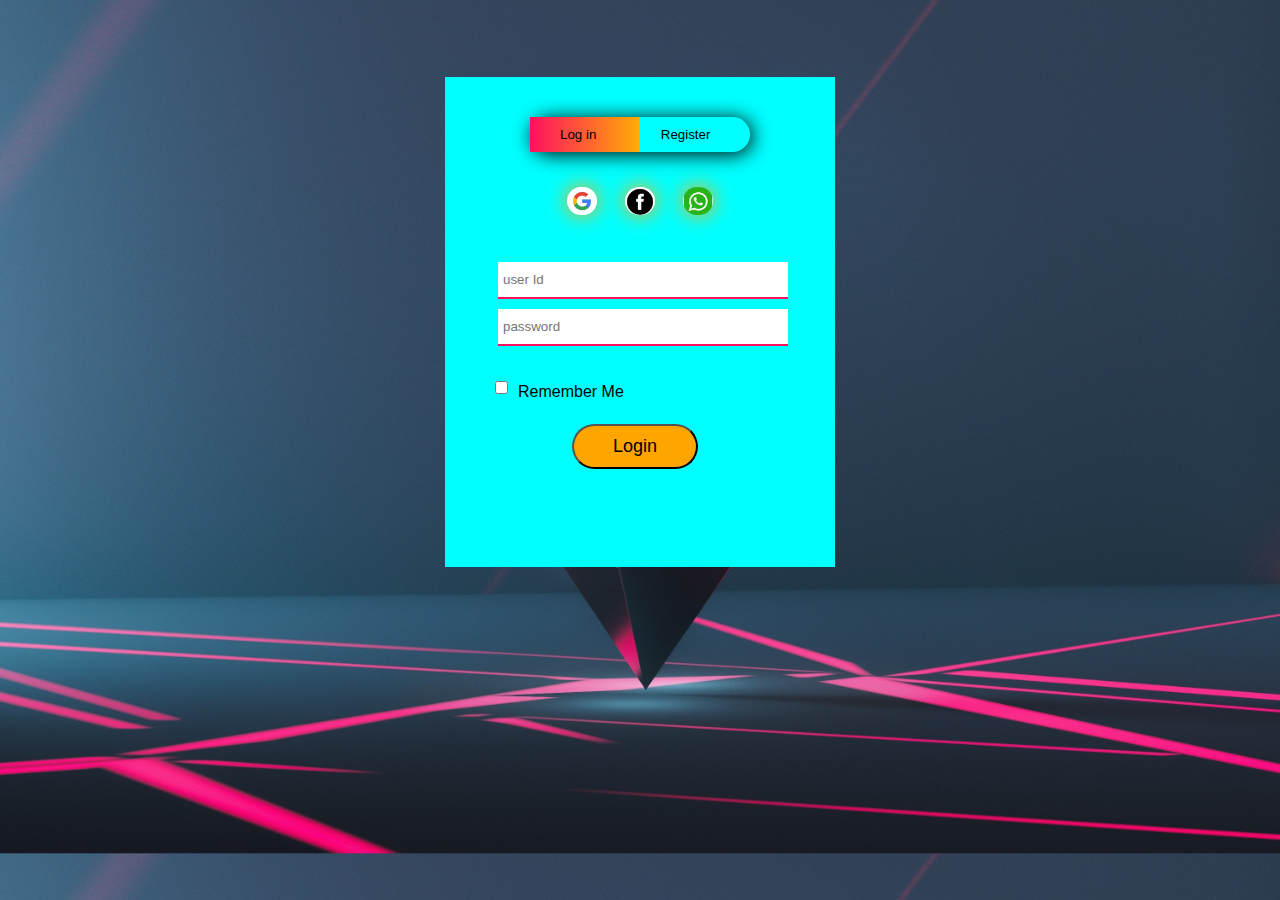
==== index.html @ f3928dcb "." ====
<!DOCTYPE html>
<html lang="en">
<head>
    <meta charset="UTF-8">
    <meta name="viewport" content="width=device-width, initial-scale=1.0">
    <title>Innercircle.org</title>
    <link rel="stylesheet" href="style.css">
  
    
</head>
<body>
   
   <div class="main">
    <div class="form-box">
        <div class="btn-box">
            <div id="btn"></div>
            <button type="button" class="toggle-btn" onclick="login()">Log in</button>
            <button type="button" class="toggle-btn" onclick="register()">Register</button>

        </div>
        <div class="tag-icon">
            <img src="images/google.png">
            <img src="images/fb.png">
            <img src="images/wp.png">
    
        </div>
        <form id="login" class="inputs">
            <input type="text" class="input-field" placeholder="user Id" required>
            
            <input type="text" class="input-field" placeholder="password" required>
            <input type="checkbox" class="check-box"><span>Remember Me</span>
            <button type="submit" class="submit-btn">Login</button>

        </form>
        <form id="register" class="inputs">
            <input type="text" class="input-field" placeholder="user Id" required>
            <input type="email" class="input-field" placeholder="email Id" required>
            
            <input type="text" class="input-field" placeholder="password" required>
            <input type="checkbox" class="check-box"><span>Agree to Terms and Conditions</span>
            <button type="submit" class="submit-btn">Register</button>

        </form>
    </div>
    

   </div>

   <script>
    var x = document.getElementById("login");
    var y = document.getElementById("register");
    var z = document.getElementById("btn");

            function register(){
                x.style.left = "-400px";
                y.style.left = "50px";
                z.style.left = "110px";
            }
            function login(){
                x.style.left = "50px";
                y.style.left = "450px";
                z.style.left = "0";
            }
   </script>
    
    
</body>
</html>
---- style.css ----
*{
    margin: 0;
    padding: 0;
    font-family: Arial, sans-serif;
}

body{
    background-image: url(images/background.jpg);
    background-size: cover;
    
}

.main{
    hieght: 100%;
    width: 100%;
    position: absolute;
}

.form-box{
    width: 380px;
    height: 480px;
    position: relative;
    margin: 6% auto;
    background: aqua;
    padding: 5px;
    overflow: hidden;
}

.btn-box{
    width: 220px;
    margin: 35px auto;
    position: relative;
    box-shadow: 2px 2px 20px black;
    border-radius: 30px;

}

.toggle-btn{
    padding: 10px 30px;
    cursor: pointer;
    background: transparent;
    border: 0;
    outline: none;
    position: relative;
}

#btn{
    top: 0;
    left: 0;
    position: absolute;
    width: 110px;
    height: 100%;
    background: linear-gradient(to right, #ff105f, #ffad06);

}

.tag-icon{
    margin: 30px auto;
    text-align: center;
}
.tag-icon img{
    width: 30px;
    margin: 0 12px;
    box-shadow: 0 0 20px 0 #ffad06;
    cursor: pointer;
    border-radius: 5em;
}

.inputs{
    top: 180px;
    width: 280px;
    position: absolute;
    transition: 0.5s;
    align-items: center;
}

.input-field{
    justify-content: center;
    align-items: center;
    width: 100%;
    padding: 10px 5px;
    margin: 5px 3px;
    border-left: 0;
    border-right: 0;
    border-top: 0;
    border-bottom: 2px solid #ff105f;
    outline: none;
}

.submit-btn{
    width: 45%;
    padding: 10px 30px;
    cursor: pointer;
    display: block;
    margin: auto;
    background: orange;
    height: 45%;
    font-size: 18px;
    border-radius: 4rem;
}

.check-box{
    margin:  30px 10px 30px 0;
}

span{
    color: black;
    font-size: 16px;
    font-weight: 300;
    bottom: 68px;
    position: absolute;

}

#login{
    left: 50px;

}

#register{
    left: 450px;
}
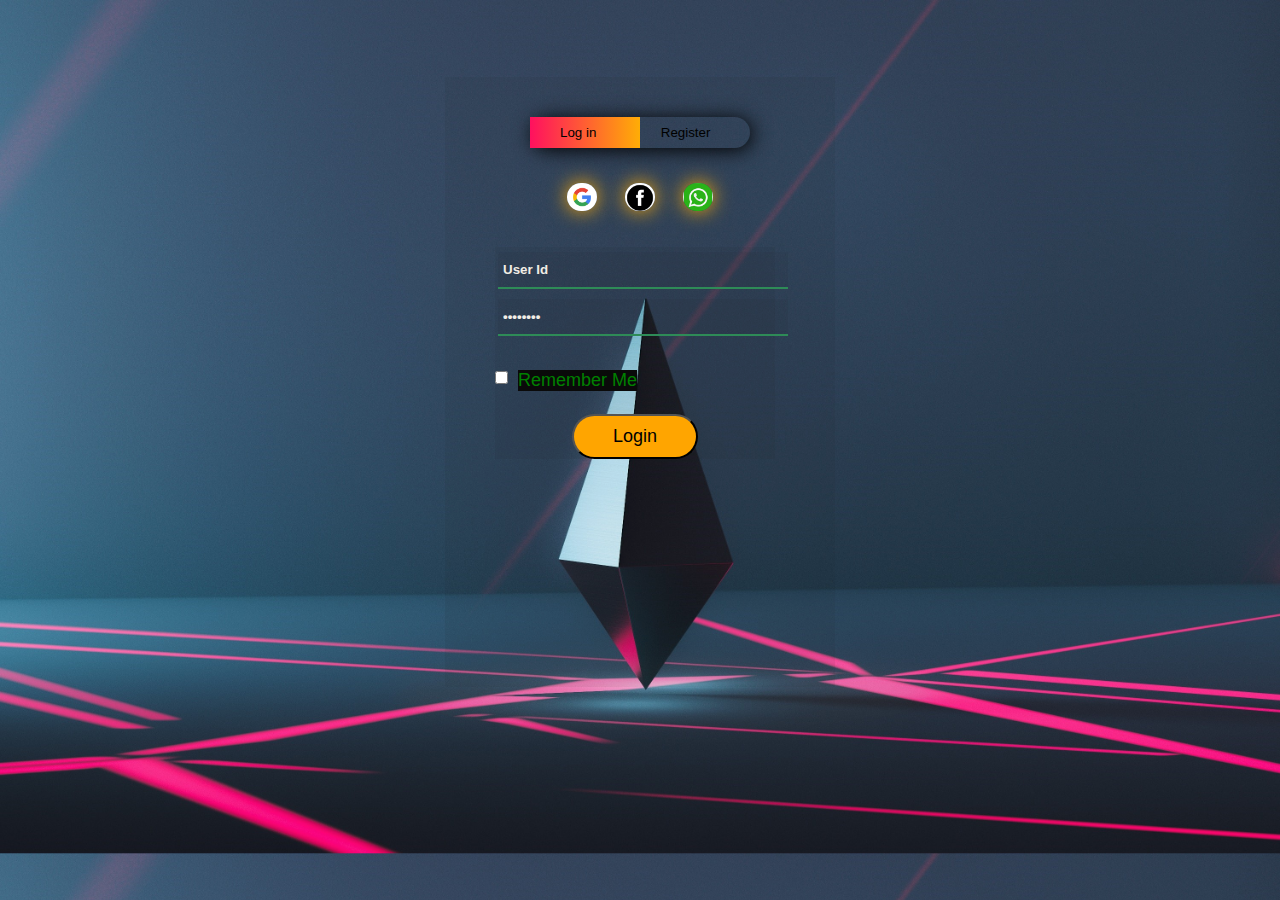
==== commit 7a37978d: "." ====
--- a/index.html
+++ b/index.html
@@ -25,18 +25,40 @@
     
         </div>
         <form id="login" class="inputs">
-            <input type="text" class="input-field" placeholder="user Id" required>
+            <input type="text" class="input-field" placeholder="user Id" required value="User Id">
             
-            <input type="text" class="input-field" placeholder="password" required>
+            <input type="password" class="input-field" placeholder="password" required value="password">
             <input type="checkbox" class="check-box"><span>Remember Me</span>
             <button type="submit" class="submit-btn">Login</button>
 
         </form>
         <form id="register" class="inputs">
-            <input type="text" class="input-field" placeholder="user Id" required>
-            <input type="email" class="input-field" placeholder="email Id" required>
+            <input type="text" class="input-field" placeholder="First name" required value="First name">
+            <input type="text" class="input-field" placeholder="Last name" required value="Last name">
+            <input type="text" class="input-field" placeholder="user Id" required value="user id">
+            <label class="label-for">Gender
+                <input type="radio" class="input-field" placeholder="" required id="radio">Male
+                <input type="radio" class="input-field" placeholder="" required id="radio">Female
+            </label>
             
-            <input type="text" class="input-field" placeholder="password" required>
+            <label class="phonenumber">Phone number
+                <select class="Phone">
+                    <option class="option">+234</option>
+                    <option class="option">+235</option>
+                    <option class="option">+236</option>
+                    <option class="option">+237</option>
+                    <option class="option">+238</option>
+                    <option class="option">+239</option>
+                     </select>
+                     <input type="number" class="phone-field" placeholder="080****" name="phonenumber" value="number">
+         
+            </label>
+                            
+           
+            
+            <input type="email" class="input-field" placeholder="email Id" required value="email Id">
+            
+            <input type="password" class="input-field" placeholder="password" required value="password">
             <input type="checkbox" class="check-box"><span>Agree to Terms and Conditions</span>
             <button type="submit" class="submit-btn">Register</button>
 
--- a/style.css
+++ b/style.css
@@ -7,6 +7,7 @@
 body{
     background-image: url(images/background.jpg);
     background-size: cover;
+    position: sticky;
     
 }
 
@@ -18,10 +19,11 @@
 
 .form-box{
     width: 380px;
-    height: 480px;
+    height: 600px;
+    color: #ffad06;
     position: relative;
     margin: 6% auto;
-    background: aqua;
+    background: rgba(30, 31, 31, 0.068);
     padding: 5px;
     overflow: hidden;
 }
@@ -36,7 +38,7 @@
 }
 
 .toggle-btn{
-    padding: 10px 30px;
+    padding: 8px 30px;
     cursor: pointer;
     background: transparent;
     border: 0;
@@ -55,7 +57,7 @@
 }
 
 .tag-icon{
-    margin: 30px auto;
+    margin: 25px auto;
     text-align: center;
 }
 .tag-icon img{
@@ -67,24 +69,31 @@
 }
 
 .inputs{
-    top: 180px;
+    top: 170px;
     width: 280px;
     position: absolute;
     transition: 0.5s;
+    color: hsl(40, 19%, 91%);
     align-items: center;
+    background: rgba(30, 31, 31, 0.068);;
+    
+    
 }
 
 .input-field{
     justify-content: center;
     align-items: center;
+    background: rgba(30, 31, 31, 0.068);;
     width: 100%;
     padding: 10px 5px;
     margin: 5px 3px;
+    color: hsl(40, 29%, 92%);
     border-left: 0;
     border-right: 0;
     border-top: 0;
-    border-bottom: 2px solid #ff105f;
+    border-bottom: 2px solid seagreen;
     outline: none;
+    font-weight: bold;
 }
 
 .submit-btn{
@@ -104,25 +113,70 @@
 }
 
 span{
-    color: black;
+    color: green;
+    font-family: Arial, Helvetica, sans-serif;
     font-size: 16px;
     font-weight: 300;
     bottom: 68px;
     position: absolute;
-
+    font-size: 18px;
+    background: #0a0a0a;
 }
 
 #login{
     left: 50px;
-
 }
 
 #register{
     left: 450px;
 }
 
+.label-for{
+    display: flex;
+    flex-direction: row;
+    justify-content: space-between;
+    background: rgba(30, 31, 31, 0.068);;
+    height: 2rem;
+    color: hwb(43 93% 5%);
+    margin-left: 3px;
+    border-bottom: 2px solid seagreen;
+    width: 18.1rem;
 
+}
 
+#radio{
+    width: 0.9rem;
+    height: 0.9rem;
+    margin-left: 3rem;
+}
 
+.phonenumber{
+    display: flex;
+    flex-direction: row;
+    justify-content: space-between;
+    background: rgba(30, 31, 31, 0.068);;
+    height: 2rem;
+    color: rgba(238, 229, 229, 0.911);
+    margin: 5px 3px;
+    margin-left: 3px;
+    border-bottom: 2px solid seagreen;
+    width: 18.1rem;
+}
 
+.Phone{
+    background: rgba(30, 31, 31, 0.068);
+    border: none;
+    color: green;
+}
 
+.phone-field{
+    background: rgba(30, 31, 31, 0.068);
+    color: red;
+    border-color: none;
+    border: 0;
+}
+
+.option {
+    background: black;
+    border: none;
+}